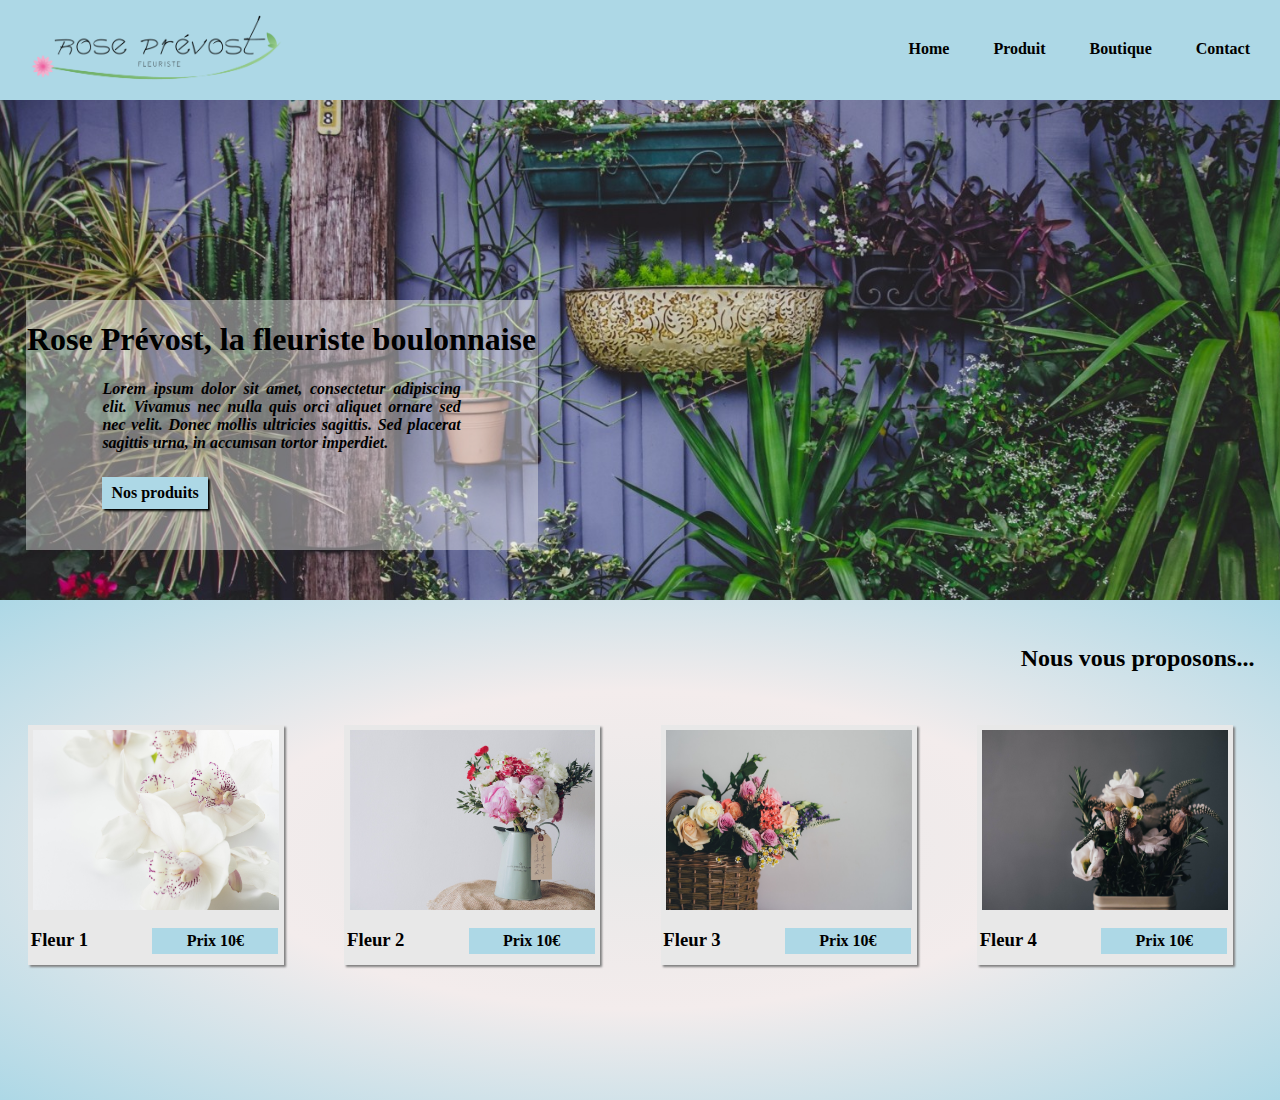
==== index.html @ 88dbc7e6 "mise à jour" ====
<!DOCTYPE html>
<html>
  <head>
    <meta charset="utf-8">
    <title>Prévost Rose, fleuriste</title>
    <link rel="stylesheet" type="text/css" href="css/style.css">
  </head>
  <body>
    <div class="conteneur">
      <header class="header">
        <img src="img/logo2.png" class="hlogo">
        <nav class="nav">
          <a>Home</a>
          <a>Produit</a>
          <a>Boutique</a>
          <a>Contact</a>
        </nav>
      </header>
      <section id="Home">
        <div class="div">
        </div>
        <article class="article1">
          <h1 class="titre1">
          Rose Prévost, la fleuriste boulonnaise
          </h1>
          <p class="paragraphe1">
            Lorem ipsum dolor sit amet, consectetur adipiscing elit.
            Vivamus nec nulla quis orci aliquet ornare sed nec velit.
            Donec mollis ultricies sagittis. Sed placerat sagittis urna,
            in accumsan tortor imperdiet.
          </p>
          <a href="#produit" class="bouton">Nos produits</a>
          
        </article>
      </section>
      <section id="Product">
        <div class="titre2">
          <div class="strut"></div>
          <h2 class="titre2enfant">Nous vous proposons...</h2>
        </div>
        <div class="cards">
          <div class="card">
            <div class="cardimg">
              <img src="img/flower3.jpg" />
            </div>
            <div class="cardinfo">
              <h3 class="h3">Fleur 1</h3>
              <span class="prix">Prix 10€</span>
            </div>
          </div>
          <div class="card">
            <div class="cardimg">
              <img src="img/flower17.jpg">
            </div>
            <div class="cardinfo">
              <h3 class="h3">Fleur 2</h3>
              <span class="prix">Prix 10€</span>
            </div>
          </div>
          <div class="card">
            <div class="cardimg">
              <img src="img/flower14.jpg">
            </div>
            <div class="cardinfo">
              <h3 class="h3">Fleur 3</h3>
              <span class="prix">Prix 10€</span>
            </div>
          </div>
          <div class="card">
            <div class="cardimg">
              <img src="img/flower18.jpg">
            </div>
            <div class="cardinfo">
              <h3 class="h3">Fleur 4</h3>
              <span class="prix">Prix 10€</span>
            </div>
          </div>
        </div>
      </section>
    </div>
  </body>
</html>
---- css/style.css ----
.header {
  overflow: hidden;
  top:0;
  height: auto;
  width: 100%;
  background: lightblue;
  position: fixed;
}
.nav {
  margin: 40px 10px;
  float: right
}
.nav a {
  margin: 20px;
  font-weight: bolder;
}
.hlogo {
float: left;
height: 100px;
width: auto;
}
body {
  margin-top: 0;
  margin-bottom: 0;
  margin-left: auto;
  margin-right: auto;
  width: 100%;
}

#Home{
  margin-top: 100px;
  background-image: url("../img/garden-flower-leaf.jpg");
  height: 500px;
  width: 100%;
  background-size: cover;
  background-attachment: fixed;
}
.article1 {
  display: block;
  background-color: rgba(242, 242, 242, 0.42);
  width: 40%;
  height: 50%;
  overflow: hidden;
  margin-left: 2%;
}
.paragraphe1 {
  text-align: justify;
  text-align-last: left;
  width: 70%;
  max-height: 50%;
  display: block;
  margin: auto;
  font-style: italic;
  font-weight: bolder;
}
.titre1 {
  text-align: center;
  font-weight: bolder;
}
.bouton {
  margin-left: 15%;
  display: inline-block;
  margin-top: 5%;
  border: 2px solid lightblue;
  background-color: lightblue;
  color: black;
  box-shadow: 2px 2px 2px black;
  font-weight: bolder;
  padding: 5px 7px;
  text-decoration: none;
  opacity: 1;
}
.div {
  width: 100%;
  height: 40%;
}
#Product {
  height: 500px;
  width: 100%;
  background: radial-gradient(ellipse at center, #E8E8E8 0%, #F3ECEC 45%, lightblue 100%);
  overflow: hidden;
}
.titre2 {
  height: 25%;
  text-align: right;
  margin-right: 2%;
}
.strut, .titre2enfant {
display: inline-block;
}
.strut{
  height:100%;
  vertical-align:middle;
}
.cards {
  height: 50%;
  width:100%;
}

.card {
  display: inline-block;
  width: 20%;
  margin: auto;
  height: 96%;
  overflow: hidden;
  margin-left: 2.2%;
  margin-right: 2.2%;
  background-color: #E8E8E8;
  box-shadow: 2px 2px 2px grey;
}
.cardimg {
  width: 96%;
  height: 75%;
  display: block;
  margin-left: 2%;
  margin-right: 2%;
  margin-top: 2%;
  overflow: hidden;
}
.cardimg img {
  width: 100%;
  height: 100%;
  display: block;
  margin: auto;
}
.h3 {
margin-left: 1%;
margin-right: 0%;
}
.prix {
  margin-right: 1%;
  margin-left: 0%;
  text-align: center;
  border: 2px solid lightblue;
  background-color: lightblue;
  color: black;
  font-weight: bolder;
  padding: 2px;
}
.cardinfo > * {
  display: inline-block;
  width: 46%;
}
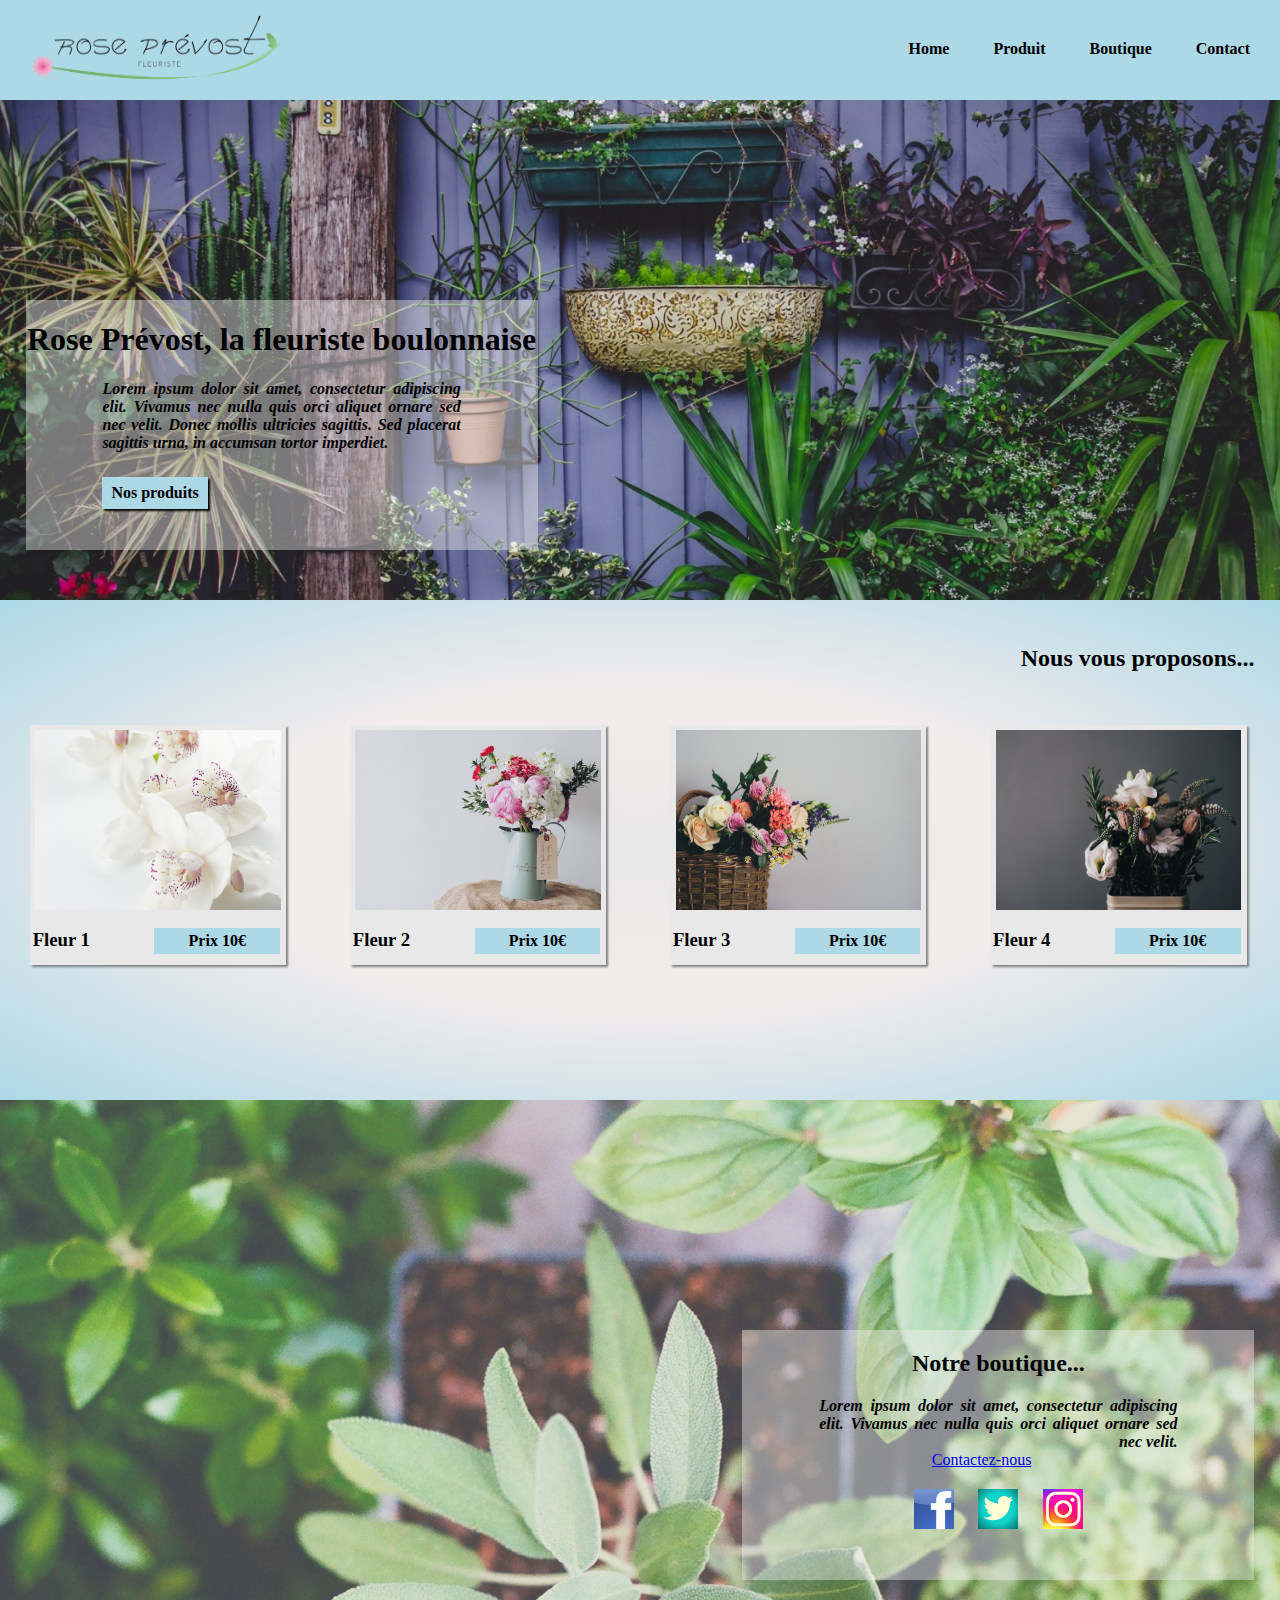
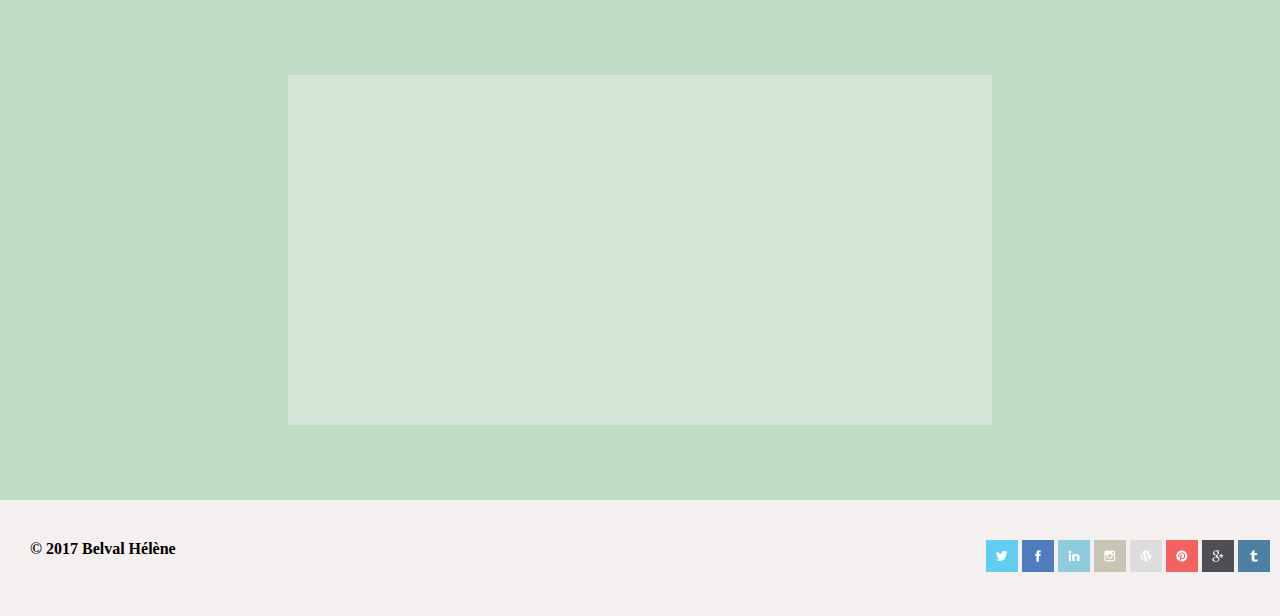
==== commit 7a2b4a45: "mise à jour" ====
--- a/index.html
+++ b/index.html
@@ -30,7 +30,7 @@
             in accumsan tortor imperdiet.
           </p>
           <a href="#produit" class="bouton">Nos produits</a>
-          
+
         </article>
       </section>
       <section id="Product">
@@ -77,6 +77,45 @@
           </div>
         </div>
       </section>
+      <section id="store">
+        <div class="div2">
+        </div>
+        <article class="article2">
+          <h2 class="titreh2">Notre boutique...</h2>
+            <p class="paragraphe2">
+              Lorem ipsum dolor sit amet, consectetur adipiscing elit.
+              Vivamus nec nulla quis orci aliquet ornare sed nec velit.
+            </p>
+            <a href="mailto:rose-prevost@fleuriste-boulogne.fr" target="_blank" class="mail">Contactez-nous</a>
+            <br>
+            <div class="test">
+              <a href="https://fr-fr.facebook.com/" target="_blank"><img src="img/facebook.png"></a>
+              <a href="https://twitter.com/?lang=fr" target="_blank"><img src="img/twitter.png"></a>
+              <a href="https://www.instagram.com/?hl=fr" target="_blank"><img src="img/instagram.png"></a>
+            </div>
+        </article>
+      </section>
+      <section id="contact">
+        <div class="divcontact">
+        </div>
+        <article class="formulaire">
+        </article>
+      </section>
+      <footer>
+        <nav class="nav2">
+          <a class="a2">&copy; 2017 Belval Hélène</a>
+        </nav>
+        <div class="nav2 adroite">
+          <img src="img/01_twitter.png"class="icones">
+          <img src="img/02_facebook.png"class="icones">
+          <img src="img/07_linkedin.png"class="icones">
+          <img src="img/10_instagram.png"class="icones">
+          <img src="img/11_wordpress.png"class="icones">
+          <img src="img/13_pinterest.png"class="icones">
+          <img src="img/14_google+.png"class="icones">
+          <img src="img/15_tumblr.png"class="icones">
+      </div>
+      </footer>
     </div>
   </body>
-</html>+</html>
--- a/css/style.css
+++ b/css/style.css
@@ -96,15 +96,14 @@
   height: 50%;
   width:100%;
 }
-
 .card {
   display: inline-block;
   width: 20%;
   margin: auto;
   height: 96%;
   overflow: hidden;
-  margin-left: 2.2%;
-  margin-right: 2.2%;
+  margin-left: 2.35%;
+  margin-right: 2.35%;
   background-color: #E8E8E8;
   box-shadow: 2px 2px 2px grey;
 }
@@ -141,3 +140,88 @@
   display: inline-block;
   width: 46%;
 }
+#store {
+  height: 500px;
+  width: 100%;
+  background-image: url("../img/home1.png");
+  background-size: cover;
+}
+.div2 {
+  width: 100%;
+  height: 46%;
+}
+.article2 {
+  display: block;
+  width: 40%;
+  height: 50%;
+  float: right;
+  background-color: rgba(242, 242, 242, 0.42);
+  overflow: hidden;
+  margin-right: 2%;
+}
+.titreh2 {
+  text-align: center;
+  font-weight: bolder;
+}
+.paragraphe2 {
+  text-align: justify;
+  text-align-last: right;
+  width: 70%;
+  max-height: 50%;
+  display: block;
+  margin: auto;
+  font-style: italic;
+  font-weight: bolder;
+}
+.mail {
+  display: inline-block;
+  margin-left: 37%;
+}
+.article2 img {
+  margin-top: 4%;
+  margin-left: 2%;
+  margin-right: 2%;
+  height: 40px;
+  width: 40px;
+}
+.test {
+  display: inline-block;
+  text-align: center;
+  width: 100%;
+}
+#contact {
+  height: 500px;
+  width: 100%;
+  background-color: rgba(46, 138, 61, 0.3);
+}
+.divcontact {
+  height: 15%;
+  width: 100%;
+}
+.formulaire {
+  width: 55%;
+  height: 70%;
+  background-color: rgba(242, 242, 242, 0.42);
+  margin-left: auto;
+  margin-right: auto;
+}
+footer {
+  overflow: hidden;
+  height: auto;
+  width: 100%;
+  background: rgb(245, 240, 240);
+}
+.nav2 {
+  margin: 40px 10px;
+  float: left;
+}
+.a2 {
+  height: 100px;
+}
+.nav2 .a2 {
+  font-weight: bolder;
+  margin: 20px;
+}
+.adroite {
+  float:right;
+}
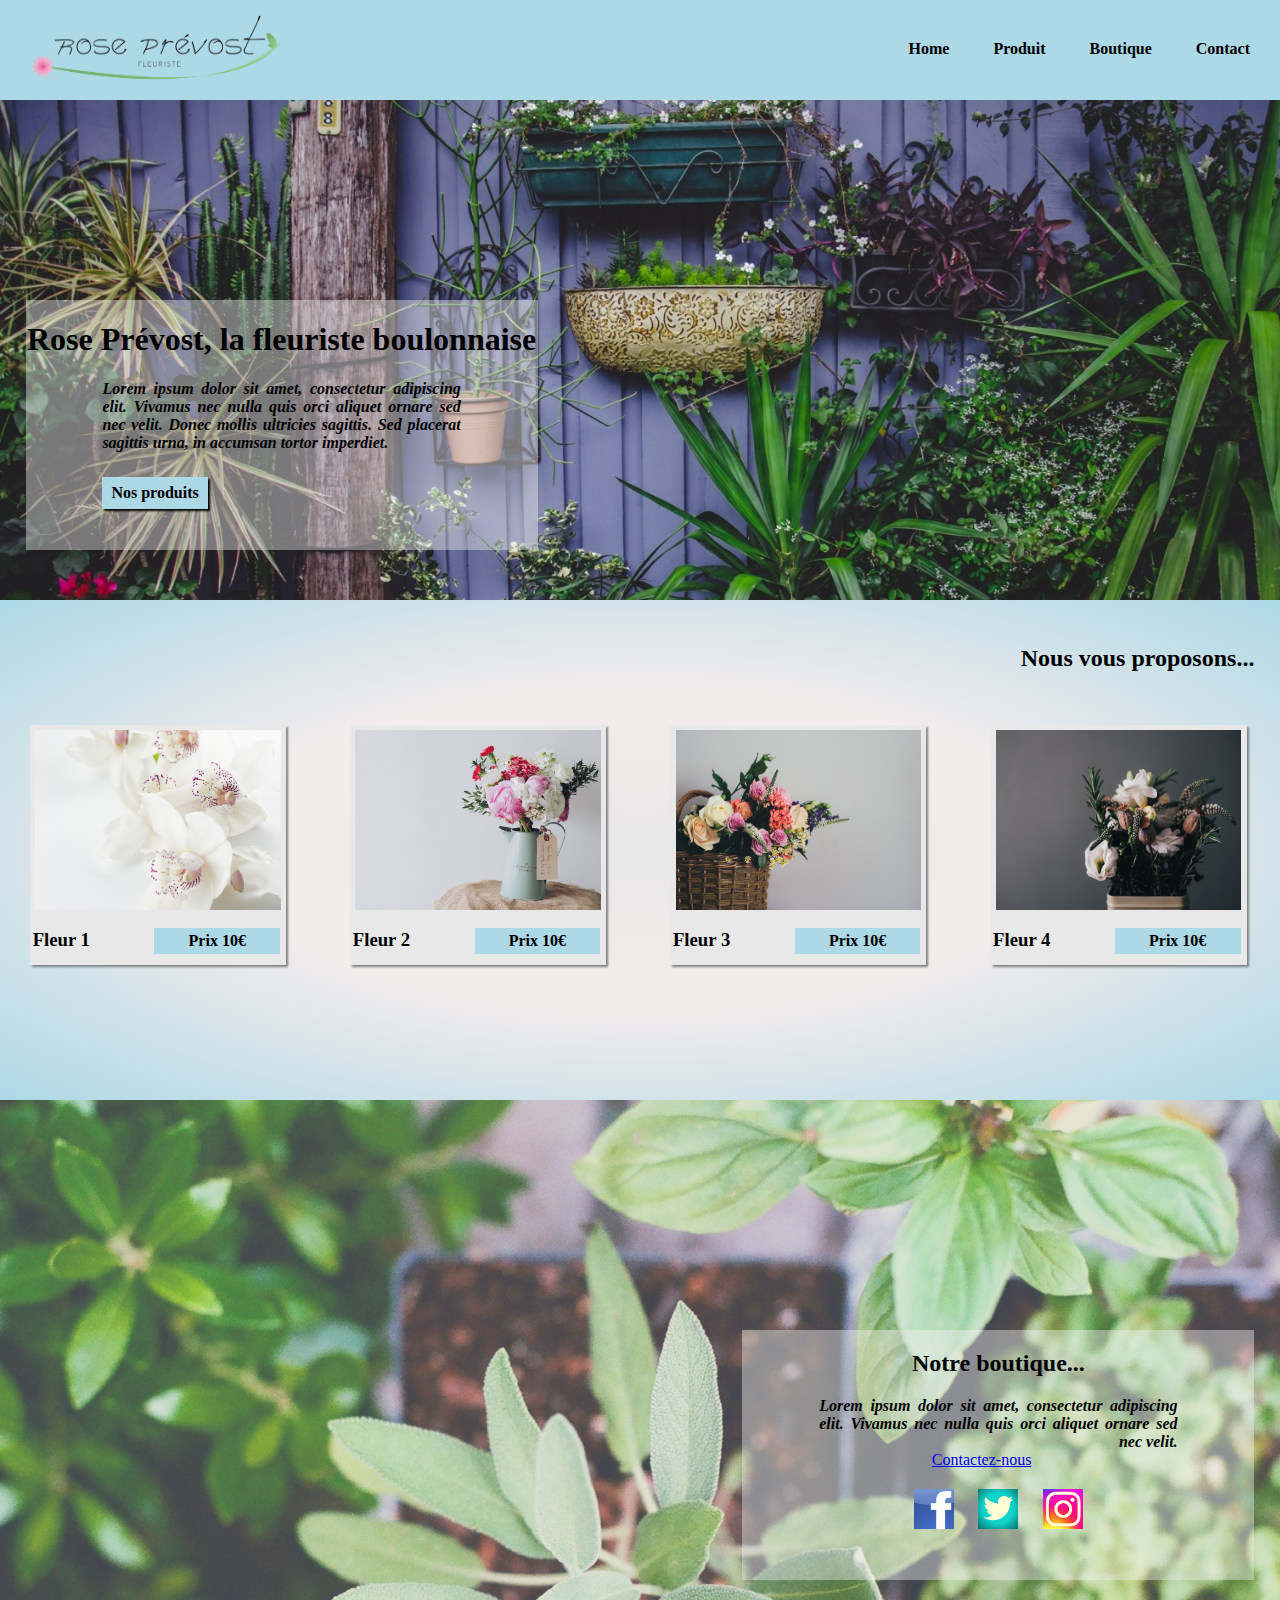
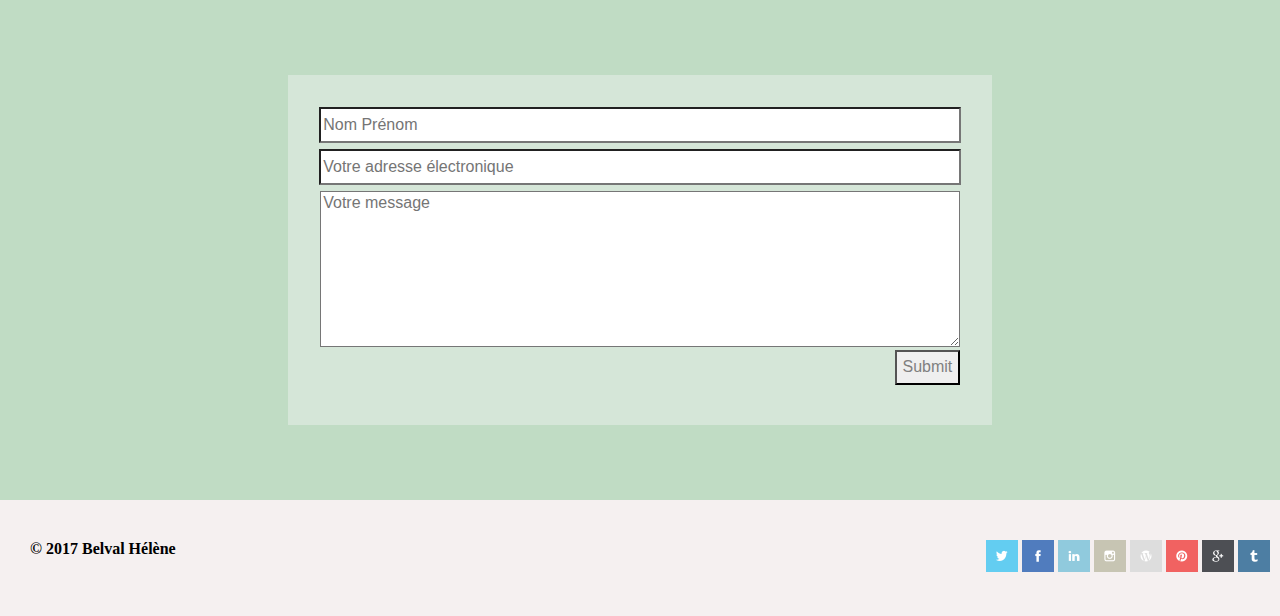
==== commit 77c1510b: "mise à jour" ====
--- a/index.html
+++ b/index.html
@@ -10,10 +10,10 @@
       <header class="header">
         <img src="img/logo2.png" class="hlogo">
         <nav class="nav">
-          <a>Home</a>
-          <a>Produit</a>
-          <a>Boutique</a>
-          <a>Contact</a>
+          <a href="#Home" class="a">Home</a>
+          <a href="#Product" class="a">Produit</a>
+          <a href="#store" class="a">Boutique</a>
+          <a href="#contact" class="a">Contact</a>
         </nav>
       </header>
       <section id="Home">
@@ -98,8 +98,12 @@
       <section id="contact">
         <div class="divcontact">
         </div>
-        <article class="formulaire">
-        </article>
+        <form class="formulaire">
+          <div class="ligne1"><input type="text" id="nom" name="nom" placeholder="Nom Prénom"></div>
+          <div class="ligne2"><input type="email" id="email" name="email" placeholder="Votre adresse électronique"></div>
+          <div class="text"><textarea placeholder="Votre message" id="message"></textarea></div>
+          <div class="submit"><input type="submit" id="envoyer" text="Envoyer"></div>
+        </form>
       </section>
       <footer>
         <nav class="nav2">
--- a/css/style.css
+++ b/css/style.css
@@ -10,9 +10,11 @@
   margin: 40px 10px;
   float: right
 }
-.nav a {
+.nav .a {
   margin: 20px;
   font-weight: bolder;
+  color: black;
+  text-decoration: none;
 }
 .hlogo {
 float: left;
@@ -225,3 +227,48 @@
 .adroite {
   float:right;
 }
+.ligne1, .ligne2, .text {
+  width: 100%;
+  text-align: center;
+}
+#message, #email, #nom {
+  width: 90%;
+  border-radius: 0;
+  font-family: sans-serif;
+  font-weight: normal;
+  font-size: initial;
+}
+#nom, #email, #envoyer {
+  padding-top: 1%;
+  padding-bottom: 1%;
+}
+#message {
+  height: 100%;
+}
+#envoyer {
+  border-radius: 0;
+  font-family: sans-serif;
+  font-weight: normal;
+  font-size: initial;
+  color: grey;
+  float:right;
+}
+.ligne1 {
+  padding-top: 4.5%;
+  height: 8%;
+}
+.ligne2 {
+  height: 8%;
+}
+.ligne2, .text {
+  padding-top: 2%;
+}
+.submit {
+  height: 8%;
+  width: 91%;
+  margin: auto;
+}
+.text {
+  padding-bottom: 1.2%;
+  height: 43%;
+}
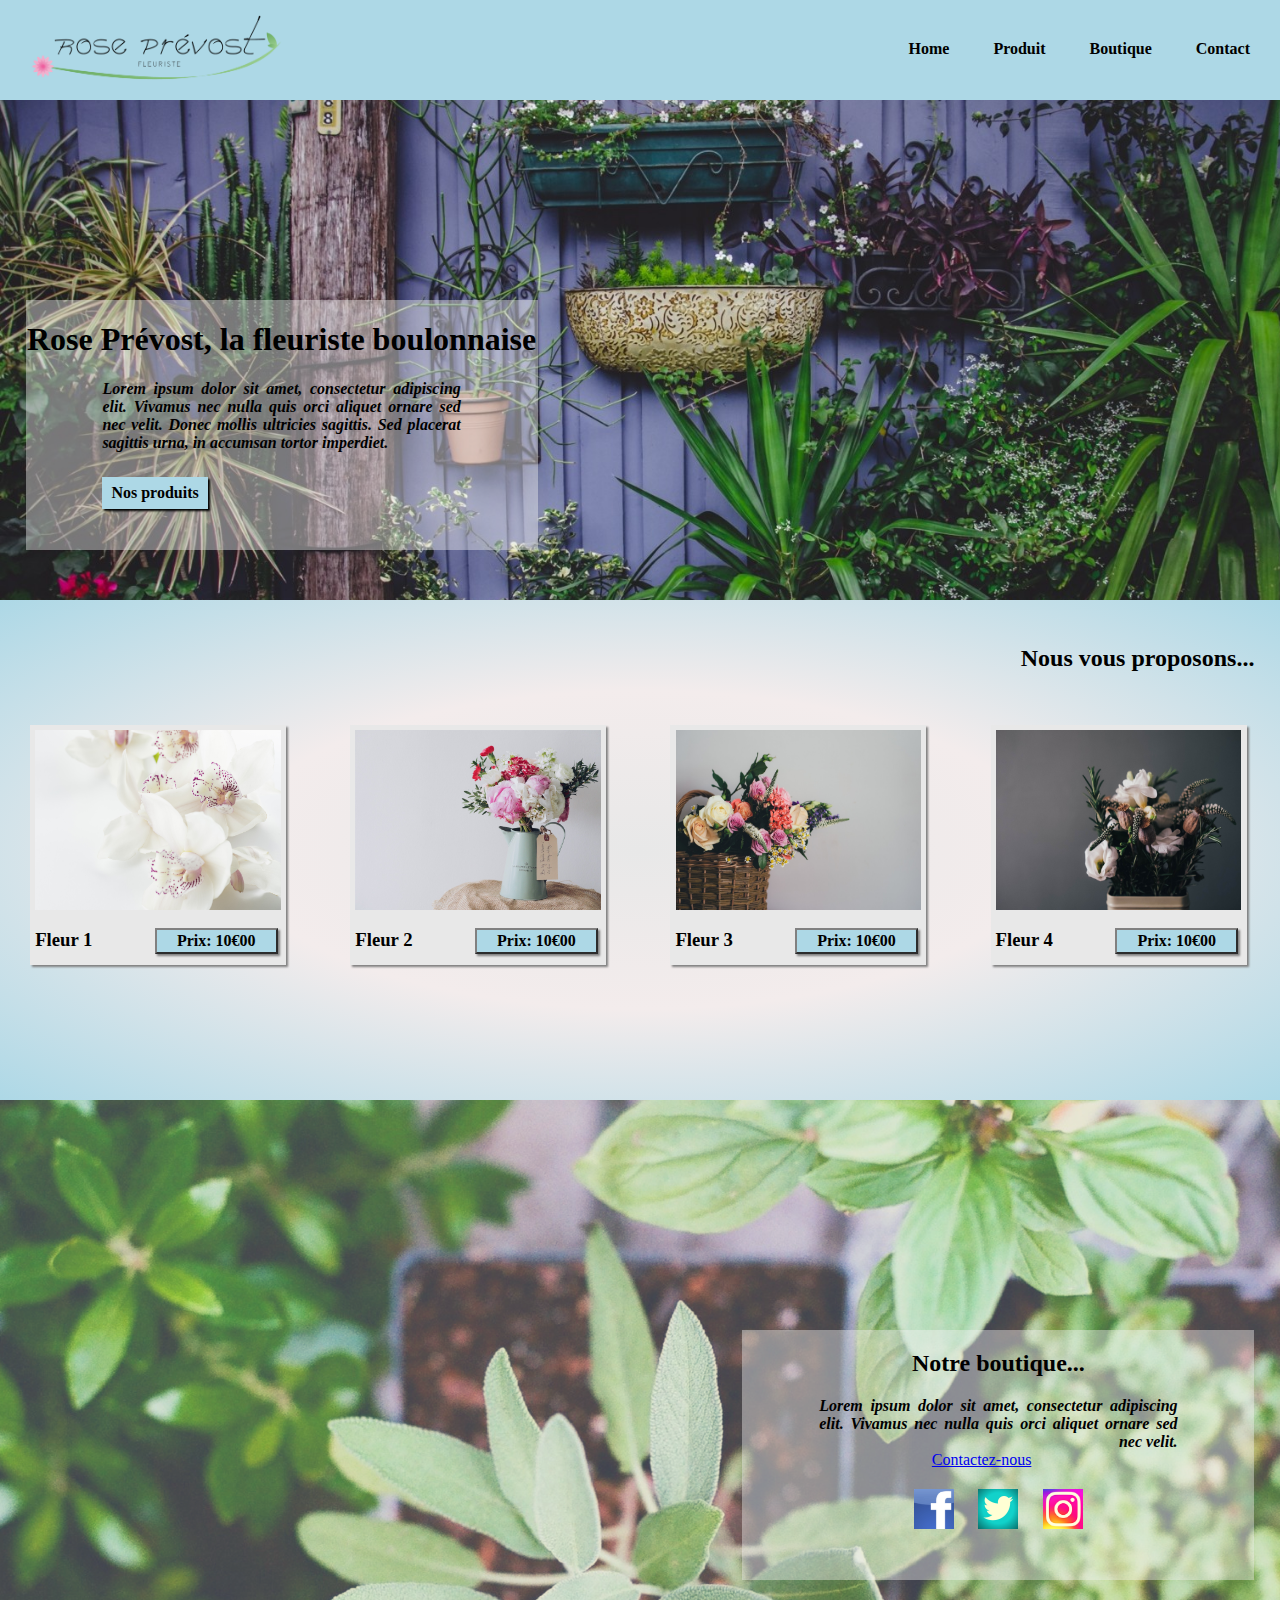
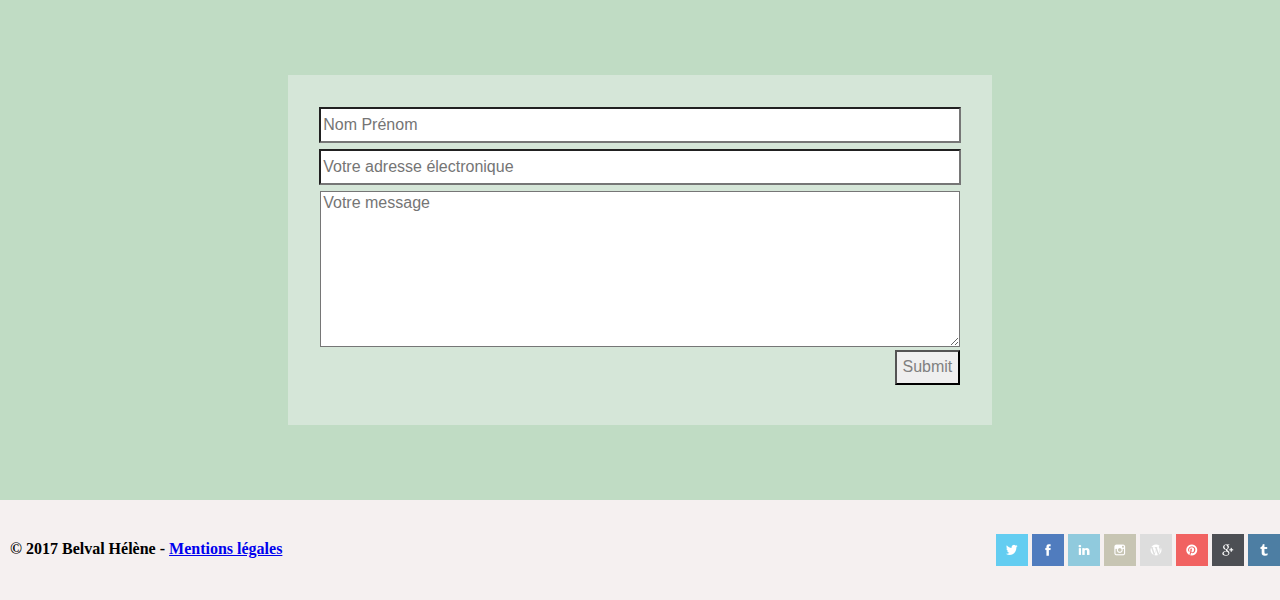
==== commit fa957b4e: "mise à jour 07/12/2017" ====
--- a/index.html
+++ b/index.html
@@ -29,7 +29,7 @@
             Donec mollis ultricies sagittis. Sed placerat sagittis urna,
             in accumsan tortor imperdiet.
           </p>
-          <a href="#produit" class="bouton">Nos produits</a>
+          <a href="#Product" class="bouton">Nos produits</a>
 
         </article>
       </section>
@@ -45,7 +45,7 @@
             </div>
             <div class="cardinfo">
               <h3 class="h3">Fleur 1</h3>
-              <span class="prix">Prix 10€</span>
+              <span class="prix">Prix: 10€00</span>
             </div>
           </div>
           <div class="card">
@@ -54,7 +54,7 @@
             </div>
             <div class="cardinfo">
               <h3 class="h3">Fleur 2</h3>
-              <span class="prix">Prix 10€</span>
+              <span class="prix">Prix: 10€00</span>
             </div>
           </div>
           <div class="card">
@@ -63,7 +63,7 @@
             </div>
             <div class="cardinfo">
               <h3 class="h3">Fleur 3</h3>
-              <span class="prix">Prix 10€</span>
+              <span class="prix">Prix: 10€00</span>
             </div>
           </div>
           <div class="card">
@@ -72,7 +72,7 @@
             </div>
             <div class="cardinfo">
               <h3 class="h3">Fleur 4</h3>
-              <span class="prix">Prix 10€</span>
+              <span class="prix">Prix: 10€00</span>
             </div>
           </div>
         </div>
@@ -107,17 +107,18 @@
       </section>
       <footer>
         <nav class="nav2">
-          <a class="a2">&copy; 2017 Belval Hélène</a>
+          <a class="a2">&copy; 2017 Belval Hélène - <a href="#mention" target="_blank">Mentions légales</a></a>
         </nav>
-        <div class="nav2 adroite">
-          <img src="img/01_twitter.png"class="icones">
-          <img src="img/02_facebook.png"class="icones">
-          <img src="img/07_linkedin.png"class="icones">
-          <img src="img/10_instagram.png"class="icones">
-          <img src="img/11_wordpress.png"class="icones">
-          <img src="img/13_pinterest.png"class="icones">
-          <img src="img/14_google+.png"class="icones">
-          <img src="img/15_tumblr.png"class="icones">
+
+        <div class="nav3 adroite">
+          <a href="https://twitter.com/?lang=fr" target="_blank"><img src="img/01_twitter.png"class="icones"></a>
+          <a href="https://fr-fr.facebook.com/" target="_blank"><img src="img/02_facebook.png"class="icones"></a>
+          <a href="https://fr.linkedin.com/" target="_blank"><img src="img/07_linkedin.png"class="icones"></a>
+          <a href="https://www.instagram.com/?hl=fr" target="_blank"><img src="img/10_instagram.png"class="icones"></a>
+          <a href="https://fr.wordpress.org/" target="_blank"><img src="img/11_wordpress.png"class="icones"></a>
+          <a href="https://www.pinterest.fr/" target="_blank"><img src="img/13_pinterest.png"class="icones"></a>
+          <a href="https://plus.google.com/discover?hl=fr" target="_blank"><img src="img/14_google+.png"class="icones"></a>
+          <a href="https://www.tumblr.com/" target="_blank"><img src="img/15_tumblr.png"class="icones"></a>
       </div>
       </footer>
     </div>
--- a/css/style.css
+++ b/css/style.css
@@ -108,6 +108,10 @@
   margin-right: 2.35%;
   background-color: #E8E8E8;
   box-shadow: 2px 2px 2px grey;
+  transition: transform 1s;
+}
+.card:hover {
+    transform: rotate(360deg);
 }
 .cardimg {
   width: 96%;
@@ -132,15 +136,30 @@
   margin-right: 1%;
   margin-left: 0%;
   text-align: center;
-  border: 2px solid lightblue;
+  border: 2px outset grey;
+  box-shadow: 2px 2px 2px grey;
   background-color: lightblue;
   color: black;
   font-weight: bolder;
   padding: 2px;
+  transition: transform 0.25s;
+}
+.prix:hover {
+  background-color: pink;
+  color: red;
+  font-style: oblique;
+  font-weight: bolder;
+  border: 2px outset pink;
+  box-shadow: 2px 2px 2px black;
+  transform: rotate(5400deg);
 }
 .cardinfo > * {
   display: inline-block;
   width: 46%;
+}
+.cardinfo {
+  margin-right: 1%;
+  margin-left: 1%;
 }
 #store {
   height: 500px;
@@ -209,18 +228,23 @@
 }
 footer {
   overflow: hidden;
-  height: auto;
+  height: 100px;
   width: 100%;
   background: rgb(245, 240, 240);
 }
 .nav2 {
-  margin: 40px 10px;
+  margin: 39.5px 10px;
   float: left;
+  font-weight: bolder;
 }
 .a2 {
   height: 100px;
 }
-.nav2 .a2 {
+.icones {
+  margin-top: 34px;
+  margin-bottom: 34px;
+}
+.nav3 .adroite {
   font-weight: bolder;
   margin: 20px;
 }
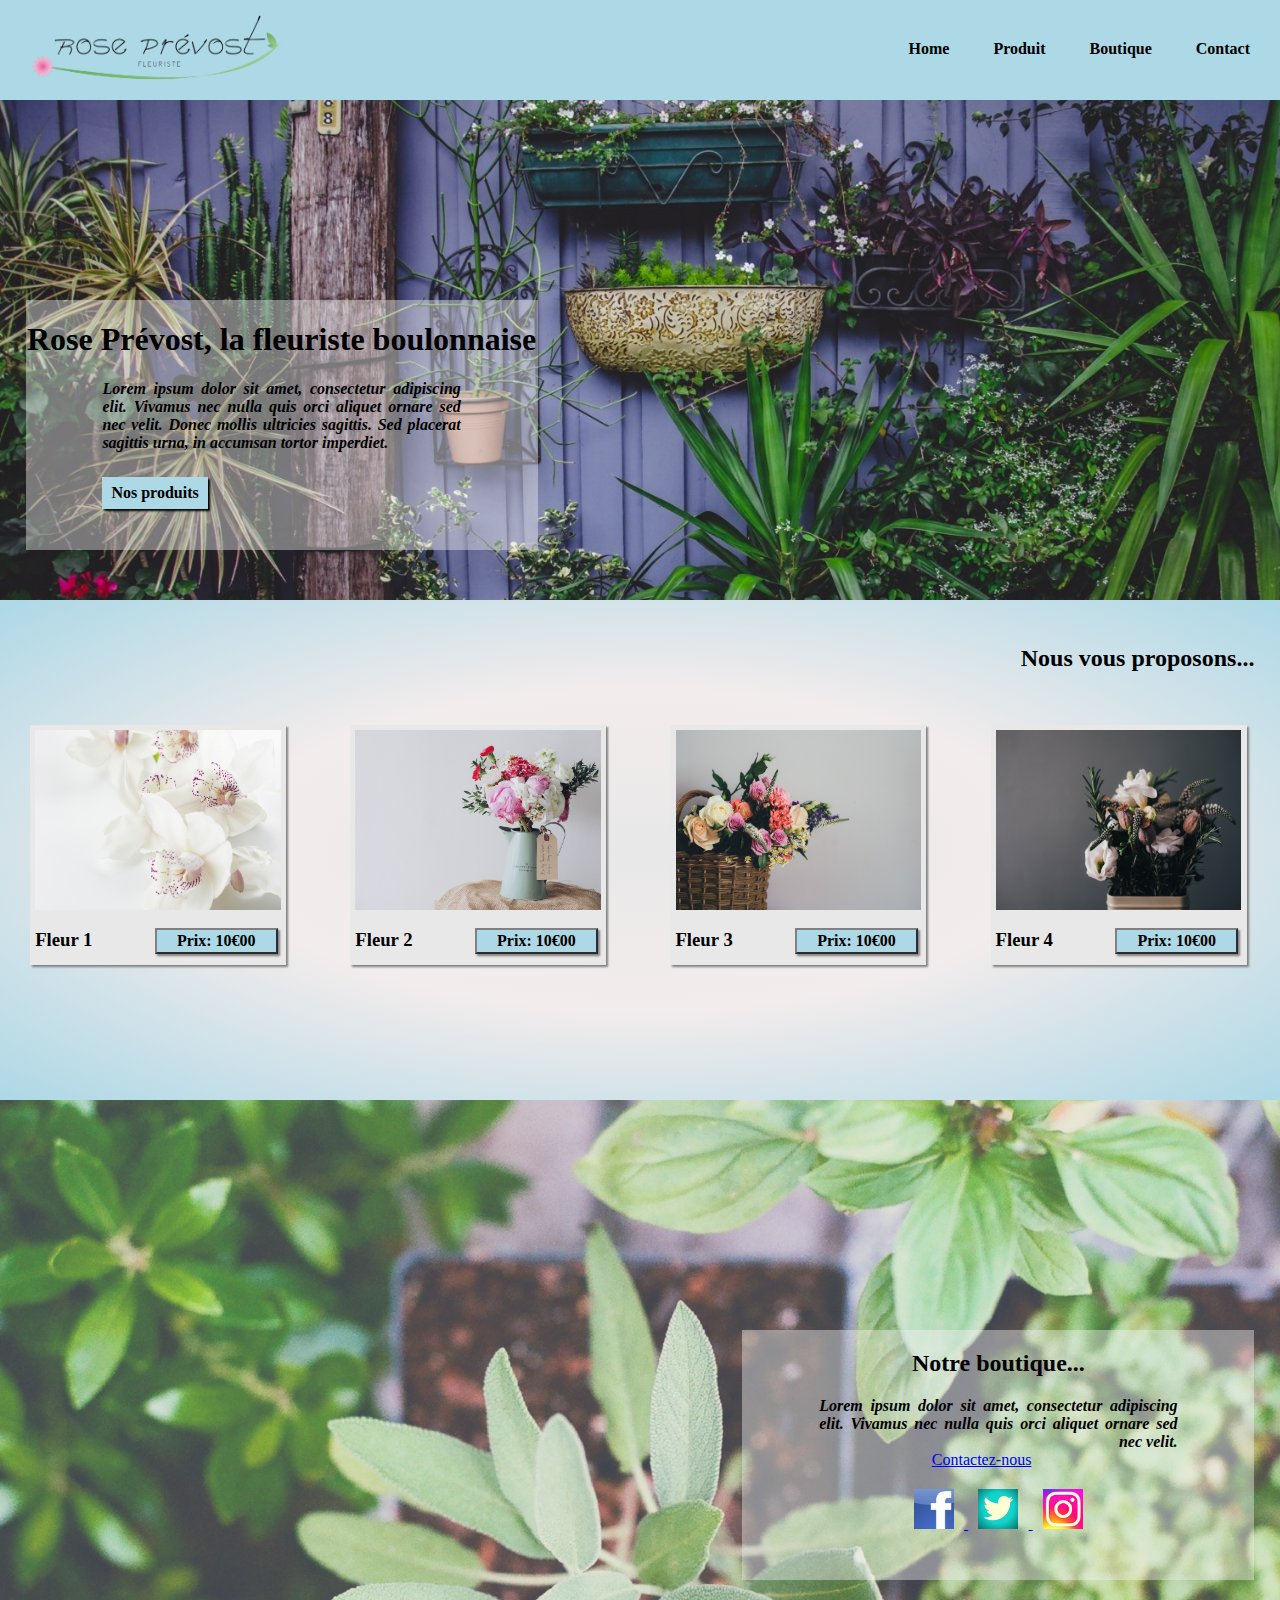
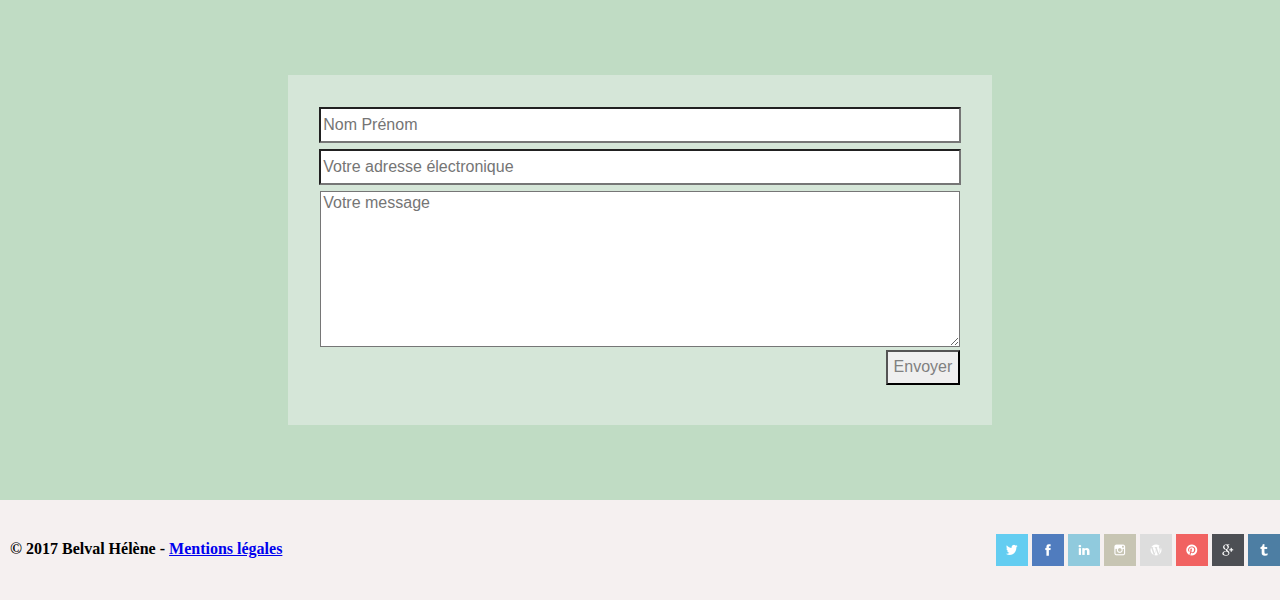
==== commit 6d729e60: "mise à jour" ====
--- a/index.html
+++ b/index.html
@@ -1,5 +1,5 @@
 <!DOCTYPE html>
-<html>
+<html lang="fr">
   <head>
     <meta charset="utf-8">
     <title>Prévost Rose, fleuriste</title>
@@ -8,7 +8,7 @@
   <body>
     <div class="conteneur">
       <header class="header">
-        <img src="img/logo2.png" class="hlogo">
+        <img src="img/logo2.png" class="hlogo" alt="logo">
         <nav class="nav">
           <a href="#Home" class="a">Home</a>
           <a href="#Product" class="a">Produit</a>
@@ -30,7 +30,6 @@
             in accumsan tortor imperdiet.
           </p>
           <a href="#Product" class="bouton">Nos produits</a>
-
         </article>
       </section>
       <section id="Product">
@@ -41,7 +40,7 @@
         <div class="cards">
           <div class="card">
             <div class="cardimg">
-              <img src="img/flower3.jpg" />
+              <img src="img/flower3.jpg" alt="flower3"/>
             </div>
             <div class="cardinfo">
               <h3 class="h3">Fleur 1</h3>
@@ -50,7 +49,7 @@
           </div>
           <div class="card">
             <div class="cardimg">
-              <img src="img/flower17.jpg">
+              <img src="img/flower17.jpg" alt="flower17">
             </div>
             <div class="cardinfo">
               <h3 class="h3">Fleur 2</h3>
@@ -59,7 +58,7 @@
           </div>
           <div class="card">
             <div class="cardimg">
-              <img src="img/flower14.jpg">
+              <img src="img/flower14.jpg" alt="flower14">
             </div>
             <div class="cardinfo">
               <h3 class="h3">Fleur 3</h3>
@@ -68,7 +67,7 @@
           </div>
           <div class="card">
             <div class="cardimg">
-              <img src="img/flower18.jpg">
+              <img src="img/flower18.jpg" alt="flower18">
             </div>
             <div class="cardinfo">
               <h3 class="h3">Fleur 4</h3>
@@ -82,45 +81,72 @@
         </div>
         <article class="article2">
           <h2 class="titreh2">Notre boutique...</h2>
-            <p class="paragraphe2">
-              Lorem ipsum dolor sit amet, consectetur adipiscing elit.
-              Vivamus nec nulla quis orci aliquet ornare sed nec velit.
-            </p>
-            <a href="mailto:rose-prevost@fleuriste-boulogne.fr" target="_blank" class="mail">Contactez-nous</a>
-            <br>
-            <div class="test">
-              <a href="https://fr-fr.facebook.com/" target="_blank"><img src="img/facebook.png"></a>
-              <a href="https://twitter.com/?lang=fr" target="_blank"><img src="img/twitter.png"></a>
-              <a href="https://www.instagram.com/?hl=fr" target="_blank"><img src="img/instagram.png"></a>
-            </div>
+          <p class="paragraphe2">
+            Lorem ipsum dolor sit amet, consectetur adipiscing elit.
+            Vivamus nec nulla quis orci aliquet ornare sed nec velit.
+          </p>
+          <a href="mailto:rose-prevost@fleuriste-boulogne.fr" target="_blank" class="mail">Contactez-nous</a>
+          <br>
+          <div class="test">
+            <a href="https://fr-fr.facebook.com/" target="_blank">
+              <img src="img/facebook.png" alt="facebook">
+            </a>
+            <a href="https://twitter.com/?lang=fr" target="_blank">
+              <img src="img/twitter.png" alt="twitter">
+            </a>
+            <a href="https://www.instagram.com/?hl=fr" target="_blank">
+              <img src="img/instagram.png" alt="instagram">
+            </a>
+          </div>
         </article>
       </section>
       <section id="contact">
         <div class="divcontact">
         </div>
         <form class="formulaire">
-          <div class="ligne1"><input type="text" id="nom" name="nom" placeholder="Nom Prénom"></div>
-          <div class="ligne2"><input type="email" id="email" name="email" placeholder="Votre adresse électronique"></div>
-          <div class="text"><textarea placeholder="Votre message" id="message"></textarea></div>
-          <div class="submit"><input type="submit" id="envoyer" text="Envoyer"></div>
+          <div class="ligne1">
+            <input type="text" id="nom" name="nom" placeholder="Nom Prénom">
+          </div>
+          <div class="ligne2">
+            <input type="email" id="email" name="email" placeholder="Votre adresse électronique">
+          </div>
+          <div class="text">
+            <textarea placeholder="Votre message" id="message"></textarea>
+          </div>
+          <div class="submit">
+            <input type="submit" id="envoyer" value="Envoyer">
+          </div>
         </form>
       </section>
       <footer>
         <nav class="nav2">
-          <a class="a2">&copy; 2017 Belval Hélène - <a href="#mention" target="_blank">Mentions légales</a></a>
+          <a class="a2">&copy; 2017 Belval Hélène - <a href="#mention" target="_blank">Mentions légales</a>
         </nav>
-
         <div class="nav3 adroite">
-          <a href="https://twitter.com/?lang=fr" target="_blank"><img src="img/01_twitter.png"class="icones"></a>
-          <a href="https://fr-fr.facebook.com/" target="_blank"><img src="img/02_facebook.png"class="icones"></a>
-          <a href="https://fr.linkedin.com/" target="_blank"><img src="img/07_linkedin.png"class="icones"></a>
-          <a href="https://www.instagram.com/?hl=fr" target="_blank"><img src="img/10_instagram.png"class="icones"></a>
-          <a href="https://fr.wordpress.org/" target="_blank"><img src="img/11_wordpress.png"class="icones"></a>
-          <a href="https://www.pinterest.fr/" target="_blank"><img src="img/13_pinterest.png"class="icones"></a>
-          <a href="https://plus.google.com/discover?hl=fr" target="_blank"><img src="img/14_google+.png"class="icones"></a>
-          <a href="https://www.tumblr.com/" target="_blank"><img src="img/15_tumblr.png"class="icones"></a>
-      </div>
+          <a href="https://twitter.com/?lang=fr" target="_blank"><img src="img/01_twitter.png" class="icones" alt="twitter"></a>
+          <a href="https://fr-fr.facebook.com/" target="_blank">
+            <img src="img/02_facebook.png" class="icones" alt="facebook">
+          </a>
+          <a href="https://fr.linkedin.com/" target="_blank">
+            <img src="img/07_linkedin.png" class="icones" alt="linkedin">
+          </a>
+          <a href="https://www.instagram.com/?hl=fr" target="_blank">
+            <img src="img/10_instagram.png" class="icones" alt="instagram">
+          </a>
+          <a href="https://fr.wordpress.org/" target="_blank">
+            <img src="img/11_wordpress.png" class="icones" alt="wordpress">
+          </a>
+          <a href="https://www.pinterest.fr/" target="_blank">
+            <img src="img/13_pinterest.png" class="icones" alt="pinterest">
+          </a>
+          <a href="https://plus.google.com/discover?hl=fr" target="_blank">
+            <img src="img/14_google+.png" class="icones" alt="google+">
+          </a>
+          <a href="https://www.tumblr.com/" target="_blank">
+            <img src="img/15_tumblr.png" class="icones" alt="tumblr">
+          </a>
+        </div>
       </footer>
     </div>
   </body>
-</html>
+</html>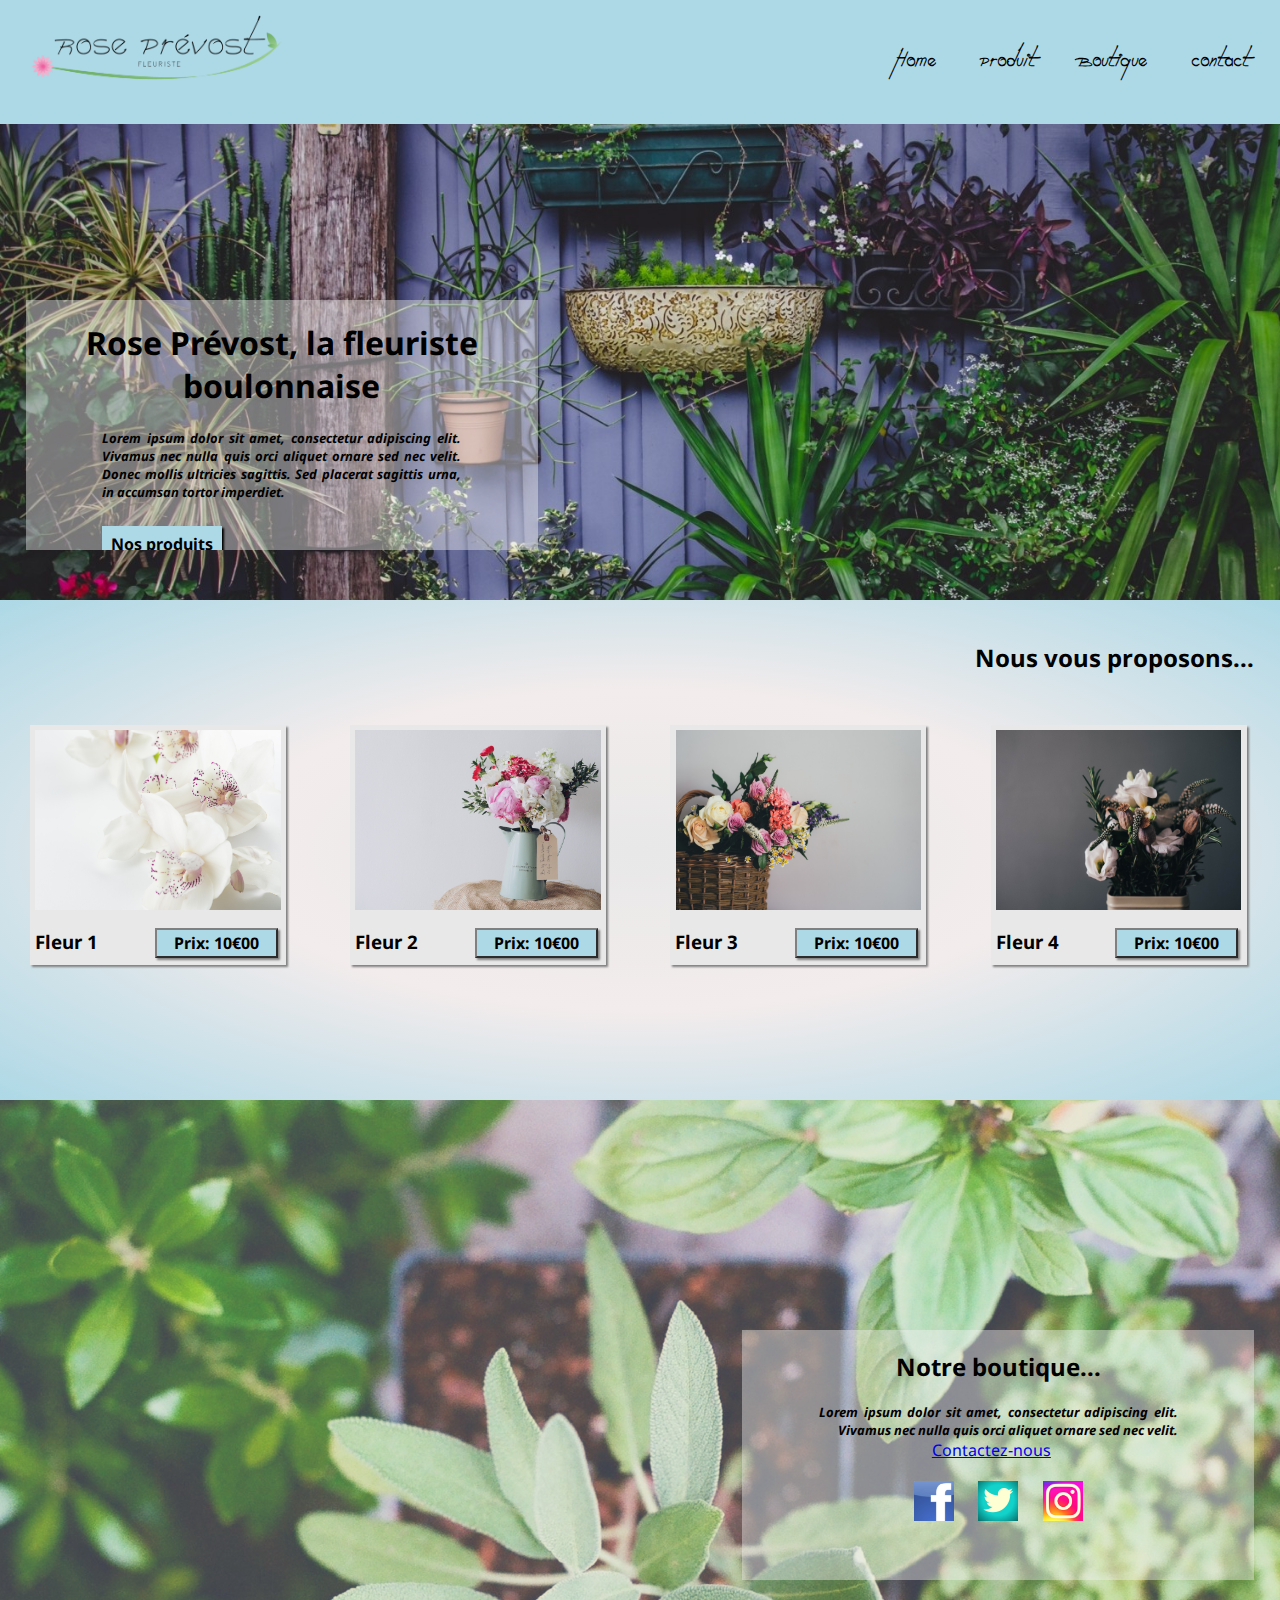
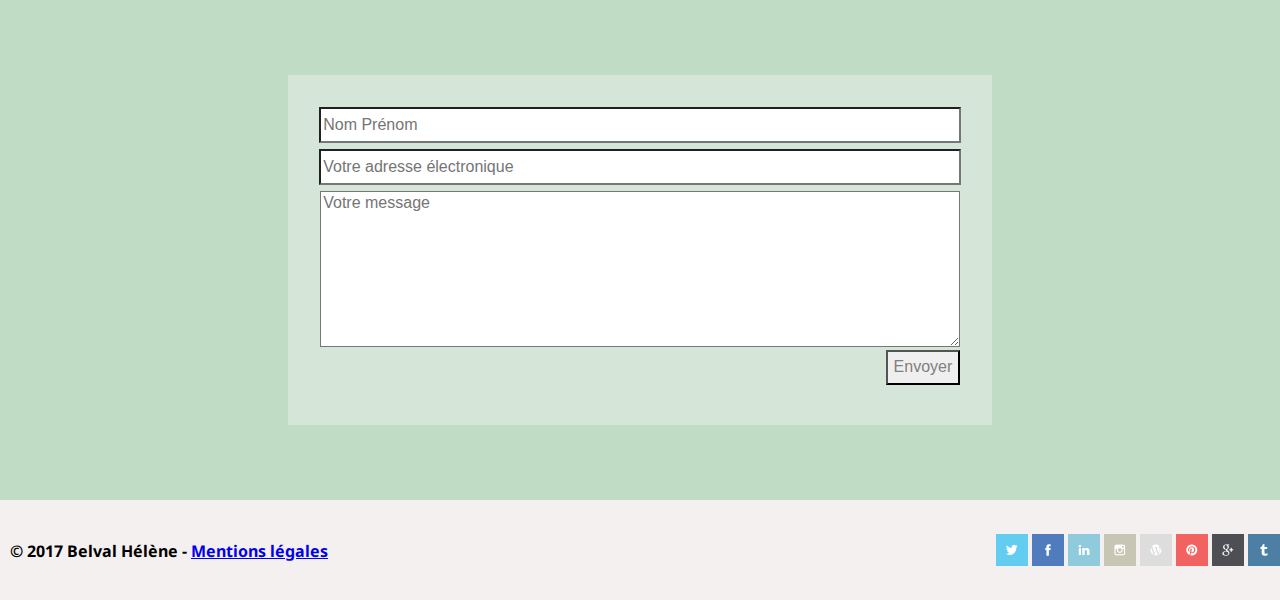
==== commit 697652ec: "mise à jour" ====
--- a/index.html
+++ b/index.html
@@ -4,6 +4,7 @@
     <meta charset="utf-8">
     <title>Prévost Rose, fleuriste</title>
     <link rel="stylesheet" type="text/css" href="css/style.css">
+    <link href="https://fonts.googleapis.com/css?family=Noto+Sans" rel="stylesheet">
   </head>
   <body>
     <div class="conteneur">
@@ -120,7 +121,7 @@
       </section>
       <footer>
         <nav class="nav2">
-          <a class="a2">&copy; 2017 Belval Hélène - <a href="#mention" target="_blank">Mentions légales</a>
+          <a class="a2">&copy; 2017 Belval Hélène - <a href="pages/mention1.html" target="_blank">Mentions légales</a>
         </nav>
         <div class="nav3 adroite">
           <a href="https://twitter.com/?lang=fr" target="_blank"><img src="img/01_twitter.png" class="icones" alt="twitter"></a>
@@ -149,4 +150,4 @@
       </footer>
     </div>
   </body>
-</html>+</html>
--- a/css/style.css
+++ b/css/style.css
@@ -1,3 +1,7 @@
+@font-face {
+	font-family: "Good night";
+	src: url('../fonts/Good-night.ttf') format('truetype');
+}
 .header {
   overflow: hidden;
   top:0;
@@ -15,6 +19,7 @@
   font-weight: bolder;
   color: black;
   text-decoration: none;
+  font-family: "Good night", sans-serif;
 }
 .hlogo {
 float: left;
@@ -27,6 +32,7 @@
   margin-left: auto;
   margin-right: auto;
   width: 100%;
+  font-family: 'Noto Sans', sans-serif;
 }
 
 #Home{
@@ -54,6 +60,7 @@
   margin: auto;
   font-style: italic;
   font-weight: bolder;
+  font-size: small;
 }
 .titre1 {
   text-align: center;
@@ -193,6 +200,7 @@
   margin: auto;
   font-style: italic;
   font-weight: bolder;
+  font-size: small;
 }
 .mail {
   display: inline-block;
@@ -209,6 +217,9 @@
   display: inline-block;
   text-align: center;
   width: 100%;
+}
+.test a {
+    text-decoration: none;
 }
 #contact {
   height: 500px;
